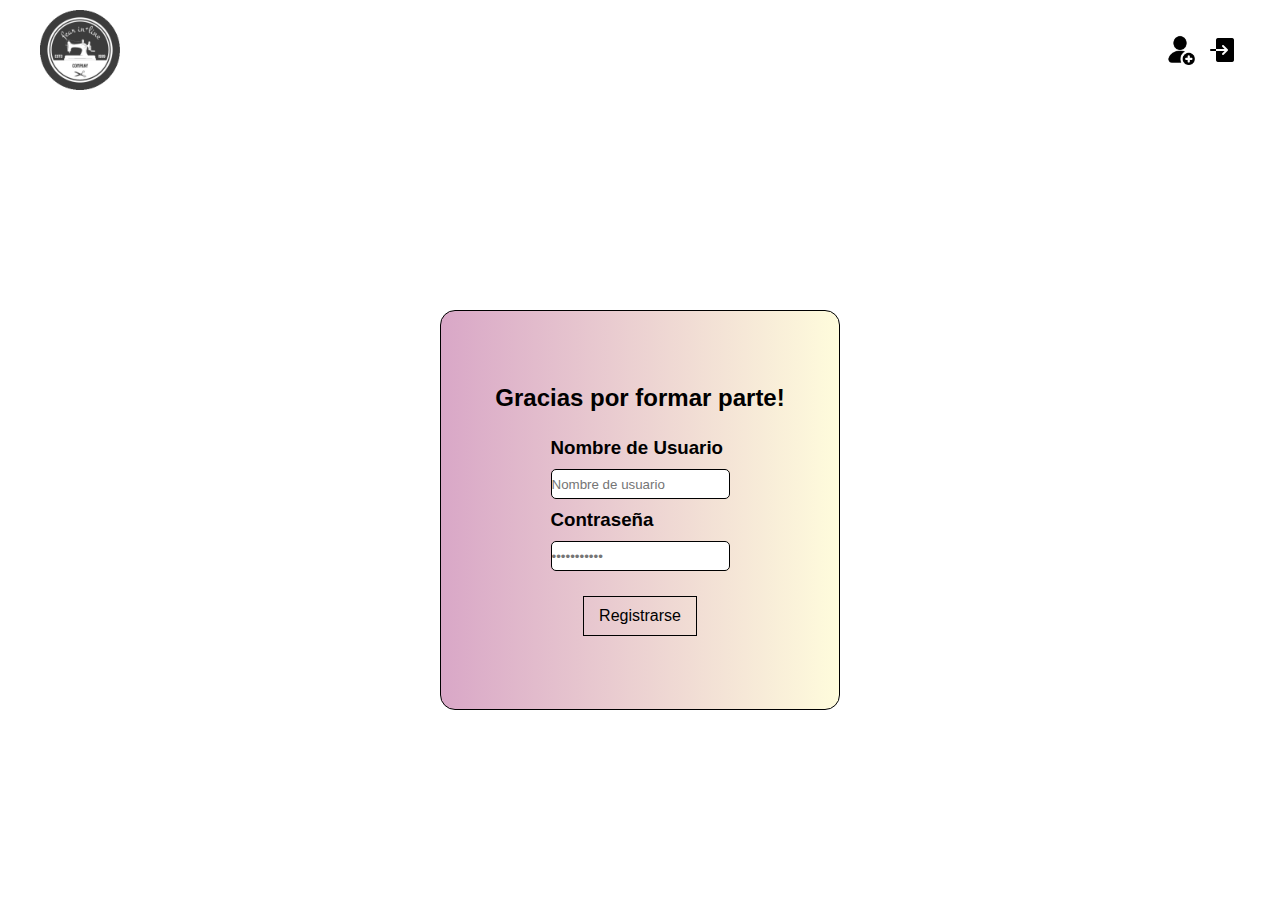
==== register.html @ eef591b7 "Cambios" ====
<!DOCTYPE html>
<html lang="en">
<head>
    <meta charset="UTF-8">
    <meta name="viewport" content="width=device-width, initial-scale=1.0">
    <title>Register</title>
    <link rel="stylesheet" href="styleregister.css">
</head>
<header>
    <a href="index.html">
    <img src="./img/0c4174ed1fc34393a46535c92e33fe16-free-fotor-20240716195549.png" alt="prueba">
    </a>
    <nav class="navbar-nav">
    <!-- <ul class="navbar-list">
        <li><a href="index.html">Inicio</a></li>
        <li><a href="#hero-productos">Productos</a></li>
        <li><a href="#hero-info-contacto">Beneficios</a></li>
        <li><a href="#hero-contacto">Contactos</a></li>
    </ul> -->
    <div class="navbar-img">
    <a href="#">
        <img src="./img/icons8-add-user-male-64.png" alt="user" id="img1">
    </a>
    <a href="#">
        <img src="./img/icons8-registrarse-30.png" alt="carro" id="img2">
    </a>
    </div>
    </nav>
</header>
<body>
    <main>
        <section id="registro">
            <div class="registro">
                <h2>Gracias por formar parte!</h2>
                <div class="info-registro">
                <h3>Nombre de Usuario</h3>
                <input type="text" placeholder="Nombre de usuario" required>
                <h3>Contraseña</h3>
                <input type="password" placeholder="•••••••••••">
                </div>
                <a href="#">Registrarse</a>
            </div>
        </section>
    </main>
</body>
</html>
---- styleregister.css ----
* {
    margin: 0;
    padding: 0;
    box-sizing: border-box;
    list-style: none;
    text-decoration: none;
    font-family: sans-serif;
}
html{
    /* scroll-behavior: smooth;
    scroll-padding-top: 85px; */
}
body {
    background: url(https://images.pexels.com/photos/3320028/pexels-photo-3320028.jpeg?auto=compress&cs=tinysrgb&w=1260&h=750&dpr=1);
    background-repeat: no-repeat;
    height: 100vh;
    background-size: cover;
}
main {
    max-width: 1400px;
    margin: 0 auto;
    /* padding-top: 110px; */
    
     
}
header img {
    width: 80px;
    height: 80px;
}
header {
    display: flex;
    align-items: center;
    justify-content: space-between;
    /* border: 1px solid sandybrown; */
    padding: 10px 40px;
    font-size: 20px;
    /* position:fixed; */
    width: 100%;
    z-index: 2;
}
.navbar-nav {
    display: flex;
    gap: 180px;
}
.navbar-list {
    display: flex;
    gap: 30px;
    text-align: center;
    align-items: center;
    justify-content: center;
}
.navbar-img {
    display: flex;
    align-items: center;
    justify-content: center;
    gap: 10px;
}

#img2 {
    width: 30px;
    height: 30px;
}

#img1 {
    width: 40px;
    height: 40px;
}

/* ------------------------------------ */
#registro {
    display: flex ;
    justify-content: center;
    align-items: center;
    width: 100%;
    height: 90vh;
    
}

.registro {
    background: linear-gradient(to right, #d9a7c7, #fffcdc);;
    border-radius: 15px;
    width: 400px;
    height: 400px;
    display: flex;
    align-items: center;
    justify-content: center;
    flex-direction: column;
    gap: 25px;
    border: 1px solid black;
}


.info-registro {
    display: flex;
    
    justify-content: center;
    flex-direction: column;
    gap: 10px;
}

.info-registro input {
    border-radius: 5px;
    height: 30px;
    border: 1px solid black;

}

.registro a {
    color: black;
    padding: 10px 15px;
    border: 1px solid black;
    transition: all .3s ease;
}

.registro a:hover {
    color: white;
    background: black;
    border: 1px solid white;
}


/* MEDIA---------------------------------------------- */
@media (max-width: 992px) {
    .hero-contacto-form 
 
    
}


@media (max-width: 576px) {

}
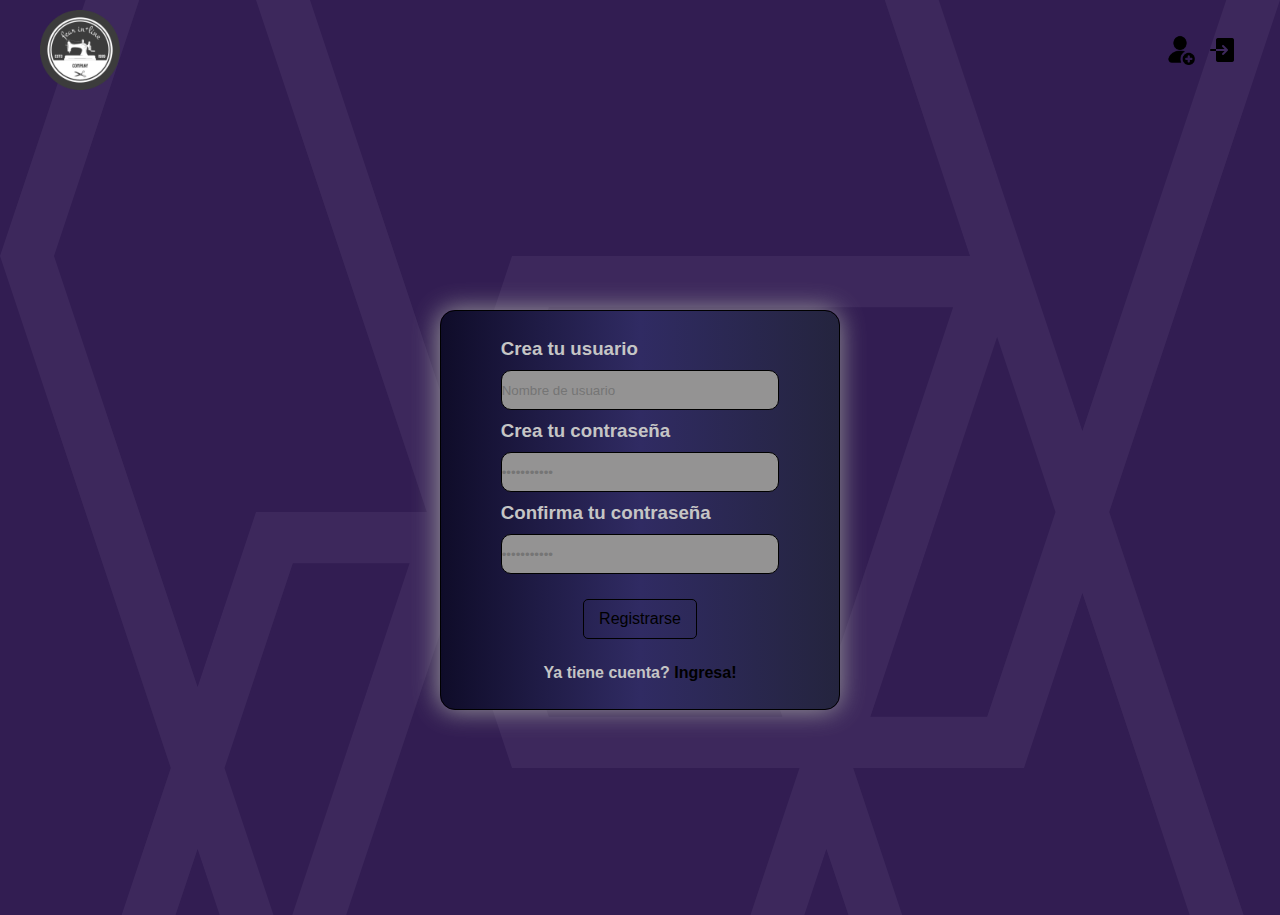
==== commit 8f3316ab: "cambios" ====
--- a/register.html
+++ b/register.html
@@ -3,44 +3,55 @@
 <head>
     <meta charset="UTF-8">
     <meta name="viewport" content="width=device-width, initial-scale=1.0">
-    <title>Register</title>
+    <title>Registro</title>
     <link rel="stylesheet" href="styleregister.css">
 </head>
-<header>
-    <a href="index.html">
-    <img src="./img/0c4174ed1fc34393a46535c92e33fe16-free-fotor-20240716195549.png" alt="prueba">
-    </a>
-    <nav class="navbar-nav">
-    <!-- <ul class="navbar-list">
-        <li><a href="index.html">Inicio</a></li>
-        <li><a href="#hero-productos">Productos</a></li>
-        <li><a href="#hero-info-contacto">Beneficios</a></li>
-        <li><a href="#hero-contacto">Contactos</a></li>
-    </ul> -->
-    <div class="navbar-img">
-    <a href="#">
-        <img src="./img/icons8-add-user-male-64.png" alt="user" id="img1">
-    </a>
-    <a href="#">
-        <img src="./img/icons8-registrarse-30.png" alt="carro" id="img2">
-    </a>
-    </div>
-    </nav>
-</header>
 <body>
-    <main>
-        <section id="registro">
-            <div class="registro">
-                <h2>Gracias por formar parte!</h2>
-                <div class="info-registro">
-                <h3>Nombre de Usuario</h3>
-                <input type="text" placeholder="Nombre de usuario" required>
-                <h3>Contraseña</h3>
-                <input type="password" placeholder="•••••••••••">
+    <header>
+        <a href="index.html">
+        <img src="./img/0c4174ed1fc34393a46535c92e33fe16-free-fotor-20240716195549.png" alt="prueba">
+        </a>
+        <nav class="navbar-nav">
+        <!-- <ul class="navbar-list">
+            <li><a href="index.html">Inicio</a></li>
+            <li><a href="#hero-productos">Productos</a></li>
+            <li><a href="#hero-info-contacto">Beneficios</a></li>
+            <li><a href="#hero-contacto">Contactos</a></li>
+        </ul> -->
+        <div class="navbar-img">
+        <a href="#">
+            <img src="./img/icons8-add-user-male-64.png" alt="user" id="img1">
+        </a>
+        <a href="index.html">
+            <img src="./img/icons8-registrarse-30.png" alt="carro" id="img2">
+        </a>
+        </div>
+        </nav>
+    </header>
+    <body>
+        <main>
+            <section id="registro">
+                <div class="registro">
+                    <!-- <h2>Registro</h2> -->
+                    <div class="info-registro">
+                    <h3>Crea tu usuario</h3>
+                    <input type="text" placeholder="Nombre de usuario" required>
+                    <h3>Crea tu contraseña</h3>
+                    <input type="password" placeholder="•••••••••••">
+                    <h3>Confirma tu contraseña</h3>
+                    <input type="password" placeholder="•••••••••••">
+                    </div>
+                    <a href="#" id="btn-entrar">Registrarse</a>
+                    <div class="info-registro2">
+                    <span> Ya tiene cuenta?
+                    <a href="login.html">Ingresa!</a>
+                    </span>
+                    </div>
                 </div>
-                <a href="#">Registrarse</a>
-            </div>
-        </section>
-    </main>
+            </section>
+        </main>
+    </body>
+    </html>
+    
 </body>
 </html>--- a/styleregister.css
+++ b/styleregister.css
@@ -11,7 +11,8 @@
     scroll-padding-top: 85px; */
 }
 body {
-    background: url(https://images.pexels.com/photos/3320028/pexels-photo-3320028.jpeg?auto=compress&cs=tinysrgb&w=1260&h=750&dpr=1);
+    background-color: #321d52;
+    background-image: url("data:image/svg+xml,%3Csvg xmlns='http://www.w3.org/2000/svg' width='50' height='40' viewBox='0 0 50 40'%3E%3Cg fill-rule='evenodd'%3E%3Cg fill='%23d2c8e2' fill-opacity='0.07'%3E%3Cpath d='M40 10L36.67 0h-2.11l3.33 10H20l-2.28 6.84L12.11 0H10l6.67 20H10l-2.28 6.84L2.11 10 5.44 0h-2.1L0 10l6.67 20-3.34 10h2.11l2.28-6.84L10 40h20l2.28-6.84L34.56 40h2.1l-3.33-10H40l2.28-6.84L47.89 40H50l-6.67-20L50 0h-2.1l-5.62 16.84L40 10zm1.23 10l-2.28-6.84L34 28h4.56l2.67-8zm-10.67 8l-2-6h-9.12l2 6h9.12zm-12.84-4.84L12.77 38h15.79l2.67-8H20l-2.28-6.84zM18.77 20H30l2.28 6.84L37.23 12H21.44l-2.67 8zm-7.33 2H16l-4.95 14.84L8.77 30l2.67-8z' /%3E%3C/g%3E%3C/g%3E%3C/svg%3E");
     background-repeat: no-repeat;
     height: 100vh;
     background-size: cover;
@@ -67,17 +68,30 @@
 }
 
 /* ------------------------------------ */
+@keyframes register {
+    0% {
+        opacity: 0;
+        transform: translateY(-250px);
+    }
+
+    100% {
+        opacity: 1;
+        transform: translateY(0);
+    }
+}
 #registro {
     display: flex ;
     justify-content: center;
     align-items: center;
     width: 100%;
     height: 90vh;
-    
+    animation: register 2s ease 1s 1 normal backwards;
+
 }
 
+
 .registro {
-    background: linear-gradient(to right, #d9a7c7, #fffcdc);;
+    background: linear-gradient(to right, #0f0c29, #302b63, #24243e);
     border-radius: 15px;
     width: 400px;
     height: 400px;
@@ -87,46 +101,68 @@
     flex-direction: column;
     gap: 25px;
     border: 1px solid black;
+    color: rgb(197, 197, 197);
+    box-shadow: -1px 0px 27px 0px rgba(158,158,158,1);
+    -webkit-box-shadow: -1px 0px 27px 0px rgba(158,158,158,1);
+    -moz-box-shadow: -1px 0px 27px 0px rgba(158,158,158,1);
 }
 
 
 .info-registro {
     display: flex;
-    
+    width: 70%;
     justify-content: center;
     flex-direction: column;
     gap: 10px;
 }
 
 .info-registro input {
-    border-radius: 5px;
-    height: 30px;
+    background: rgb(148, 147, 147);
+    border-radius: 10px;
+    height: 40px;
+    width: 100%;
     border: 1px solid black;
 
 }
 
-.registro a {
+#btn-entrar{
     color: black;
     padding: 10px 15px;
     border: 1px solid black;
     transition: all .3s ease;
+    border-radius: 5px;
 }
 
-.registro a:hover {
+#btn-entrar:hover {
     color: white;
     background: black;
     border: 1px solid white;
 }
 
-
-/* MEDIA---------------------------------------------- */
-@media (max-width: 992px) {
-    .hero-contacto-form 
- 
+.info-registro2 {
+    display: flex;
+    align-items: center;
     
 }
+.info-registro2 a {
+    border: none;
+    font-weight: 600;
+    color: black;
+}
 
+.info-registro2 span {
+    font-weight: 600;
+    opacity: 1;
+}
+@media (max-width: 400px) {
+    .registro {
+        width: 300px;
+        height: 300px;
+    }
+}
 
-@media (max-width: 576px) {
-
+@media (max-width: 1535px) {
+    body {
+        background-size: cover;
+    }
 }